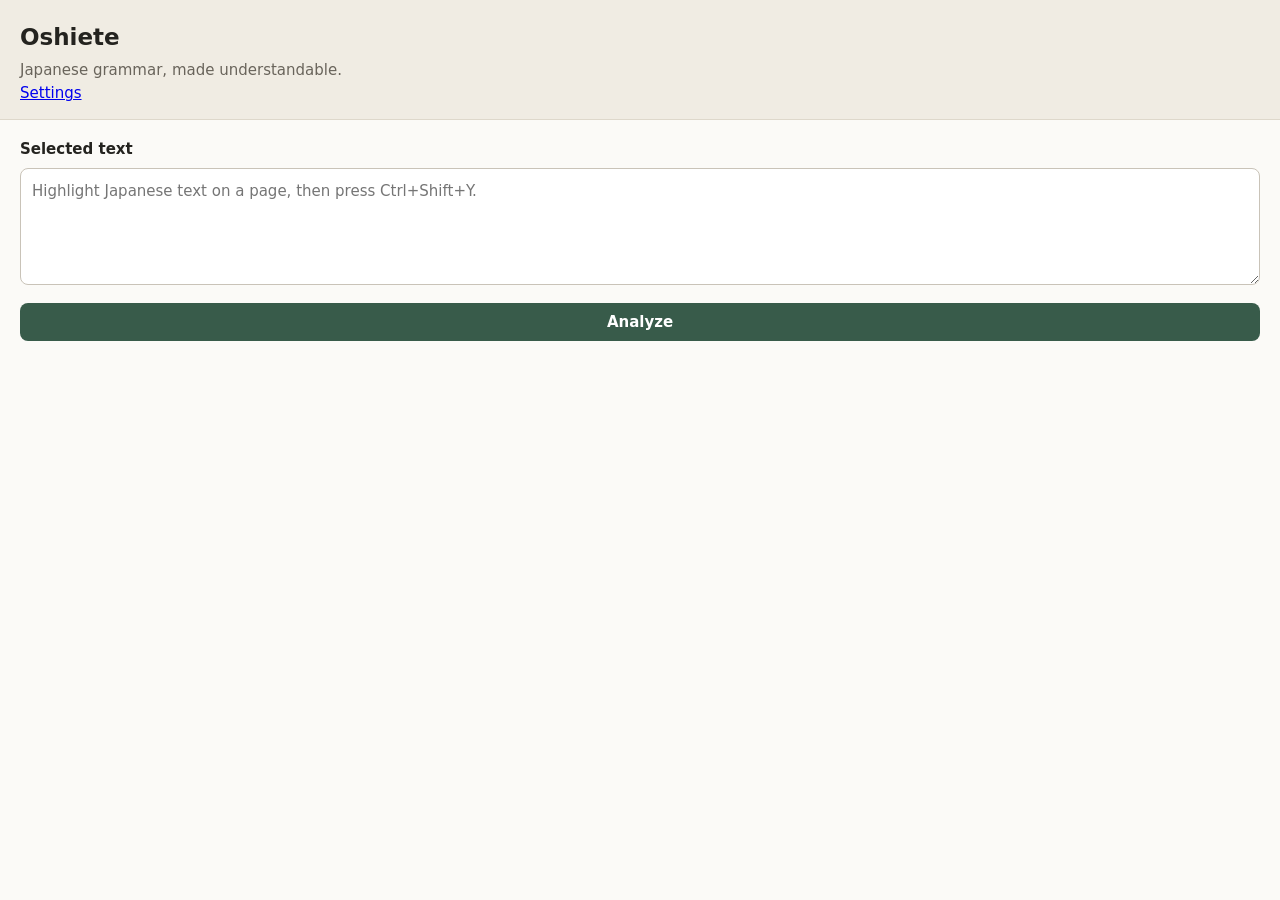
==== extension/sidepanel/index.html @ 38d19096 "Add Japanese grammar analyzer extension MVP" ====
<!doctype html>
<html lang="en">
  <head>
    <meta charset="utf-8" />
    <meta name="viewport" content="width=device-width, initial-scale=1" />
    <title>Oshiete</title>
    <link rel="stylesheet" href="style.css" />
  </head>
  <body>
    <header><h1>Oshiete</h1><p>Japanese grammar, made understandable.</p><a href="../options/index.html" target="_blank">Settings</a></header>
    <main>
      <label for="selection">Selected text</label>
      <textarea id="selection" rows="4" placeholder="Highlight Japanese text on a page, then press Ctrl+Shift+Y."></textarea>
      <button id="analyze">Analyze</button>
      <p id="status" role="status"></p>
      <section id="result" aria-live="polite"></section>
    </main>
    <script src="sidepanel.js"></script>
  </body>
</html>
---- extension/sidepanel/style.css ----
* { box-sizing: border-box; }
body { margin: 0; color: #24231f; background: #fbfaf7; font: 15px/1.55 system-ui, sans-serif; }
header { padding: 20px 20px 14px; background: #f0ece3; border-bottom: 1px solid #ded8cb; }
h1 { margin: 0; font-size: 23px; } header p { margin: 3px 0 0; color: #69645b; }
main { padding: 18px 20px 28px; }
label { display: block; margin-bottom: 7px; font-weight: 650; }
textarea { width: 100%; padding: 11px; resize: vertical; border: 1px solid #c9c3b8; border-radius: 8px; background: white; font: inherit; }
button { width: 100%; margin-top: 10px; padding: 10px; border: 0; border-radius: 8px; color: white; background: #385b4a; font: 650 15px system-ui; cursor: pointer; }
button:disabled { opacity: .6; cursor: wait; }
#status { min-height: 22px; color: #69645b; }
.card { margin: 12px 0; padding: 13px; border: 1px solid #e1ddd5; border-radius: 9px; background: white; }
h2 { margin: 20px 0 8px; font-size: 17px; } h3 { margin: 0 0 4px; font-size: 15px; }
.jp { font-size: 18px; font-weight: 650; } .muted { color: #69645b; }
ul { padding-left: 20px; } li { margin: 7px 0; }
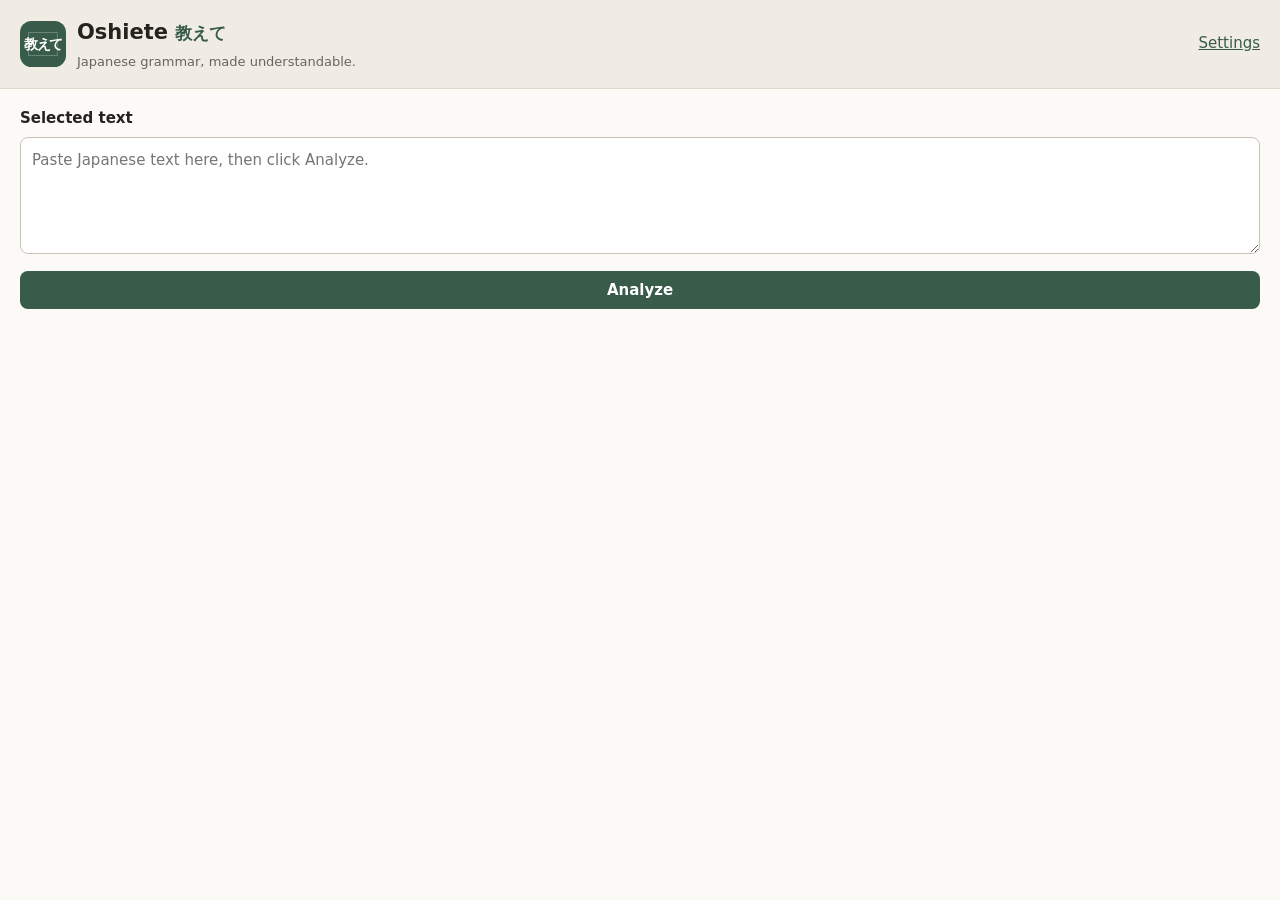
==== commit 8df41cee: "Make hotkey toggle sidebar without analyzing" ====
--- a/extension/sidepanel/index.html
+++ b/extension/sidepanel/index.html
@@ -7,10 +7,13 @@
     <link rel="stylesheet" href="style.css" />
   </head>
   <body>
-    <header><h1>Oshiete</h1><p>Japanese grammar, made understandable.</p><a href="../options/index.html" target="_blank">Settings</a></header>
+    <header>
+      <div class="brand"><img src="logo.svg" alt="教えて logo" /><div><h1>Oshiete <span lang="ja">教えて</span></h1><p>Japanese grammar, made understandable.</p></div></div>
+      <a href="../options/index.html" target="_blank">Settings</a>
+    </header>
     <main>
       <label for="selection">Selected text</label>
-      <textarea id="selection" rows="4" placeholder="Highlight Japanese text on a page, then press Ctrl+Shift+Y."></textarea>
+      <textarea id="selection" rows="4" placeholder="Paste Japanese text here, then click Analyze."></textarea>
       <button id="analyze">Analyze</button>
       <p id="status" role="status"></p>
       <section id="result" aria-live="polite"></section>
--- a/extension/sidepanel/style.css
+++ b/extension/sidepanel/style.css
@@ -1,7 +1,9 @@
 * { box-sizing: border-box; }
 body { margin: 0; color: #24231f; background: #fbfaf7; font: 15px/1.55 system-ui, sans-serif; }
-header { padding: 20px 20px 14px; background: #f0ece3; border-bottom: 1px solid #ded8cb; }
-h1 { margin: 0; font-size: 23px; } header p { margin: 3px 0 0; color: #69645b; }
+header { display: flex; align-items: center; justify-content: space-between; gap: 12px; padding: 16px 20px; background: #f0ece3; border-bottom: 1px solid #ded8cb; }
+.brand { display: flex; align-items: center; gap: 11px; } .brand img { width: 46px; height: 46px; }
+h1 { margin: 0; font-size: 21px; } h1 span { color: #385b4a; font-size: 17px; } header p { margin: 3px 0 0; color: #69645b; font-size: 13px; }
+header a { white-space: nowrap; color: #385b4a; }
 main { padding: 18px 20px 28px; }
 label { display: block; margin-bottom: 7px; font-weight: 650; }
 textarea { width: 100%; padding: 11px; resize: vertical; border: 1px solid #c9c3b8; border-radius: 8px; background: white; font: inherit; }
@@ -12,3 +14,13 @@
 h2 { margin: 20px 0 8px; font-size: 17px; } h3 { margin: 0 0 4px; font-size: 15px; }
 .jp { font-size: 18px; font-weight: 650; } .muted { color: #69645b; }
 ul { padding-left: 20px; } li { margin: 7px 0; }
+.vocabulary { margin-top: 18px; color: #69645b; } .vocabulary summary { cursor: pointer; font-weight: 600; }
+body.dark { color: #eeeae2; background: #1d211f; }
+body.dark header { background: #292f2b; border-color: #3d4640; }
+body.dark h1 span, body.dark header a { color: #a8d0b5; }
+body.dark header p, body.dark .muted, body.dark .vocabulary { color: #b7b9b4; }
+body.dark textarea, body.dark .card { color: #eeeae2; background: #292e2b; border-color: #444c47; }
+body.dark textarea::placeholder { color: #a4aaa5; }
+body.dark #status { color: #c3c7c3; }
+body.dark button { background: #527d63; }
+body.dark a { color: #a8d0b5; }
